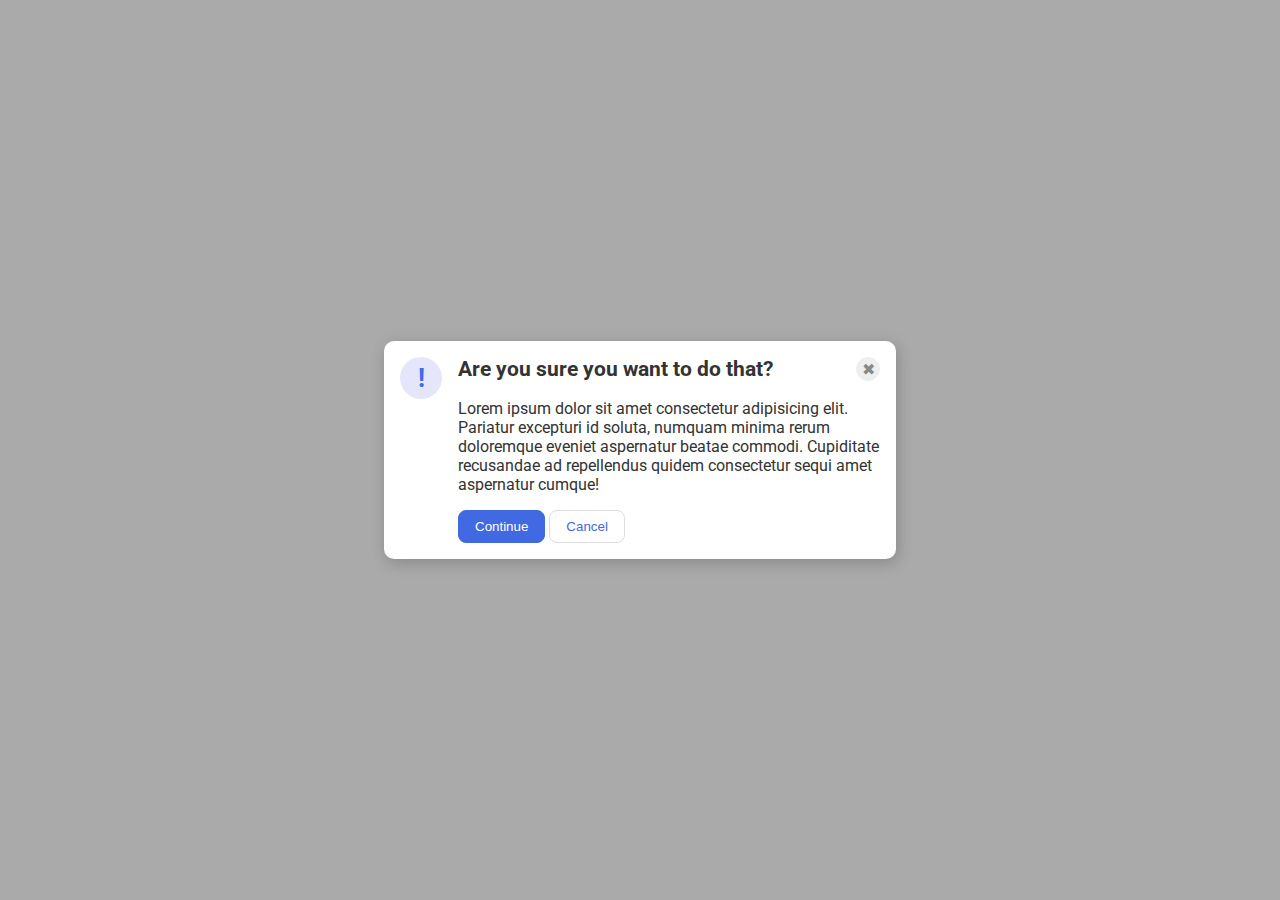
==== flex/05-flex-modal/index.html @ 6244896b "Add container in html Use flex properties to format content" ====
<!DOCTYPE html>
<html lang="en">

<head>
  <meta charset="UTF-8">
  <meta http-equiv="X-UA-Compatible" content="IE=edge">
  <meta name="viewport" content="width=device-width, initial-scale=1.0">
  <link rel="stylesheet" href="style.css">
  <title>Modal</title>
</head>

<body>
  <div class="modal">
    <div class="container">
    <div class="icon">!</div>
   
    <div class="header">Are you sure you want to do that?</div>
    <button class="close-button">✖</button>

    <div class="text">Lorem ipsum dolor sit amet consectetur adipisicing elit. Pariatur excepturi id soluta, numquam
      minima rerum doloremque eveniet aspernatur beatae commodi. Cupiditate recusandae ad repellendus quidem consectetur
      sequi amet aspernatur cumque!</div>
  </div>
  <button class="continue">Continue</button>
  <button class="cancel">Cancel</button>
  </div>
</body>

</html>
---- flex/05-flex-modal/style.css ----
@import url('https://fonts.googleapis.com/css2?family=Roboto:wght@400;700&display=swap');

html, body {
  height: 100%;
}

body {
  font-family: Roboto, sans-serif;
  margin: 0;
  background: #aaa;
  color: #333;
  /* I'll give you this one for free */
  display: flex;
  align-items: center;
  justify-content: center;
}

.modal {
  background: white;
  width: 480px;
  border-radius: 10px;
  box-shadow: 2px 4px 16px rgba(0,0,0,.2);
  padding: 16px;
}

.icon {
  color: royalblue;
  font-size: 26px;
  font-weight: 700;
  background: lavender;
  width: 42px;
  height: 42px;
  border-radius: 50%;
  display: flex;
  align-items: center;
  justify-content: center;
  margin-right: 16px;
 
}

.close-button {
  background: #eee;
  border-radius: 50%;
  color: #888;
  font-weight: 400;
  font-size: 16px;
  height: 24px;
  width: 24px;
  display: flex;
  align-items: center;
  justify-content: center;
  border: 1px solid #eee;
  padding: 0;
}

button {
  cursor: pointer;
  padding: 8px 16px;
  border-radius: 8px;
}

button.continue {
  background: royalblue;
  border: 1px solid royalblue;
  color: white;
  margin-left: 58px;
}

button.cancel {
  background: white;
  border: 1px solid #ddd;
  color: royalblue;
}

.container {
  display: flex;
  flex-wrap: wrap;
  
}

.header {
  flex: auto;
  font-size: 21px;
  font-weight:bold;
  
  
}

.text {
  display: flex;
  padding-left: 58px;
  font-size: 16px;
  margin-bottom: 16px;
}
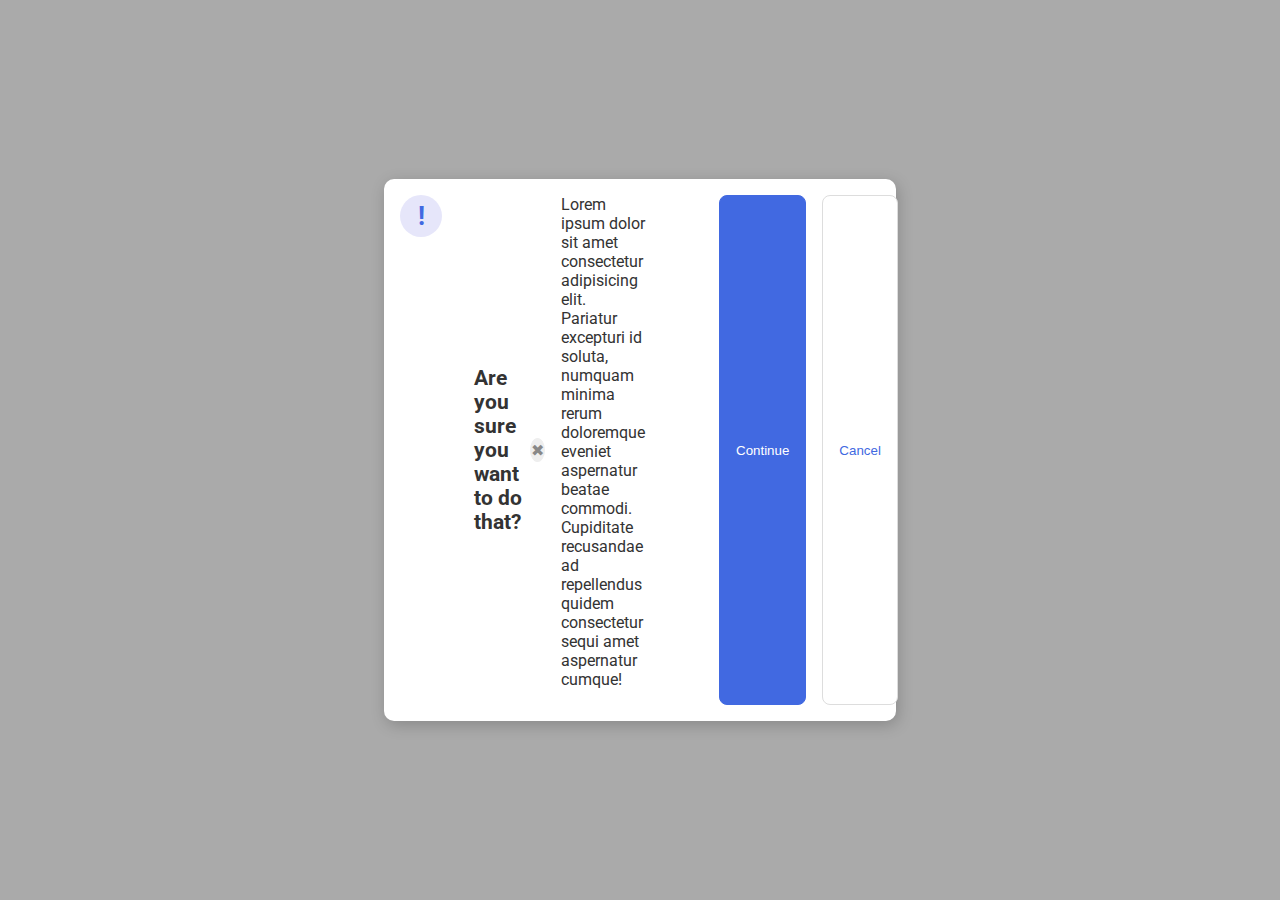
==== commit 6ed5f092: "modify css to style page to match" ====
--- a/flex/05-flex-modal/index.html
+++ b/flex/05-flex-modal/index.html
@@ -11,19 +11,20 @@
 
 <body>
   <div class="modal">
+    <div class="icon">!</div>
     <div class="container">
-    <div class="icon">!</div>
-   
-    <div class="header">Are you sure you want to do that?</div>
-    <button class="close-button">✖</button>
+      <div class="header">Are you sure you want to do that?
+      <button class="close-button">✖</button></div>
+    </div>
+    <div class="text">Lorem ipsum dolor sit amet consectetur adipisicing elit. Pariatur excepturi id soluta, numquam
+      minima rerum doloremque eveniet aspernatur beatae commodi. Cupiditate recusandae ad repellendus quidem
+      consectetur
+      sequi amet aspernatur cumque!</div>
 
-    <div class="text">Lorem ipsum dolor sit amet consectetur adipisicing elit. Pariatur excepturi id soluta, numquam
-      minima rerum doloremque eveniet aspernatur beatae commodi. Cupiditate recusandae ad repellendus quidem consectetur
-      sequi amet aspernatur cumque!</div>
+    <button class="continue">Continue</button>
+    <button class="cancel">Cancel</button>
   </div>
-  <button class="continue">Continue</button>
-  <button class="cancel">Cancel</button>
-  </div>
+</div>
 </body>
 
 </html>--- a/flex/05-flex-modal/style.css
+++ b/flex/05-flex-modal/style.css
@@ -20,7 +20,10 @@
   width: 480px;
   border-radius: 10px;
   box-shadow: 2px 4px 16px rgba(0,0,0,.2);
+  display: flex;
   padding: 16px;
+  gap: 16px;
+  
 }
 
 .icon {
@@ -35,6 +38,7 @@
   align-items: center;
   justify-content: center;
   margin-right: 16px;
+  flex-shrink: 0;
  
 }
 
@@ -75,20 +79,18 @@
 .container {
   display: flex;
   flex-wrap: wrap;
-  
+
 }
 
 .header {
-  flex: auto;
+  display: flex;
+  align-items: center;
+  justify-content: space-between;
   font-size: 21px;
   font-weight:bold;
-  
-  
 }
 
 .text {
-  display: flex;
-  padding-left: 58px;
-  font-size: 16px;
+ 
   margin-bottom: 16px;
 }